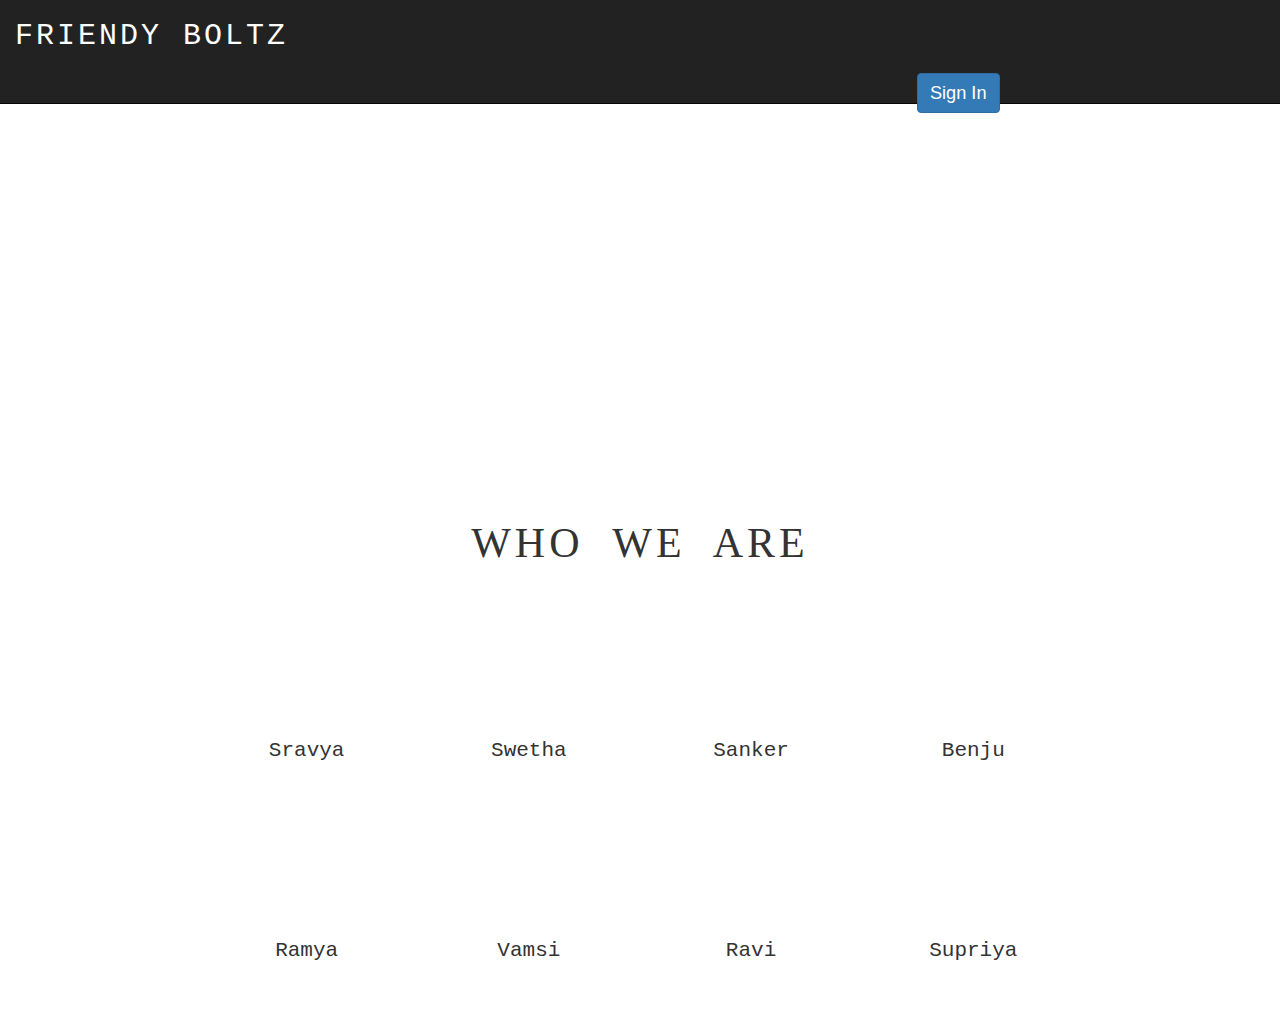
==== index1.html @ 89ec82b8 "1st version" ====
<!doctype html>
<html lang="en">
	<head>
		<link rel="stylesheet" type="text/css" href="./css/lib/bootstrap-3.3.6/css/bootstrap.min.css">
		<link rel="stylesheet" type="text/css" href="./css/style.css">
	</head>
	<body>
		<header class="navbar navbar-inverse navbar-fixed-top slider-navbar" id="top" role="banner">
			<div class="container-fluid">
			  	<div class="navbar-header">
			  		<h2>FRIENDY BOLTZ</h2>
			  	</div>
			  	<div class="collapse navbar-collapse">
			  		<ul class="nav navbar-nav">
			  			<li><button class="btn btn-primary">Sign In</button></li>
			  		</ul>	
			  	</div>
			</div>
		</header>
		<div class="container-fluid friendyboltz">
			<div class="row">
				<div class="col-xs-12 col-sm-12 cover-pic"></div> 
				<div class="col-sm-push-1 col-sm-10 members-intro">
					<h1 class="text-center">WHO WE ARE</h1>
					<div class="row">
						<div class="col-sm-push-1 col-sm-10">
							<div class="row">
								<div class="col-sm-12 member-row">
									<div class="row">
										<div class="col-xs-3 col-sm-3">
											<!-- <img src="./images/sravya.jpg"> -->
											<div class="sravya members-pic"></div>
											<p class="text-center">Sravya</p>
										</div>
										<div class="col-xs-3 col-sm-3">
											<div class="swetha members-pic"></div>
											<p class="text-center">Swetha</p>
										</div>
										<div class="col-xs-3 col-sm-3">
											<div class="shan members-pic"></div>
											<p class="text-center">Sanker</p>
										</div>
										<div class="col-xs-3 col-sm-3">
											<div class="ben members-pic"></div>
											<p class="text-center">Benju</p>
										</div>
									</div>
								</div>
								<div class="col-xs-12 col-sm-12 member-row">
									<div class="row">
										<div class="col-xs-3 col-sm-3">
											<!-- <img src="./images/sravya.jpg"> -->
											<div class="ramya members-pic"></div>
											<p class="text-center">Ramya</p>
										</div>
										<div class="col-xs-3 col-sm-3">
											<div class="vamsi members-pic"></div>
											<p class="text-center">Vamsi</p>
										</div>
										<div class="col-xs-3 col-sm-3">
											<div class="ravi members-pic"></div>
											<p class="text-center">Ravi</p>
										</div>
										<div class="col-xs-3 col-sm-3">
											<div class="supriya members-pic"></div>
											<p class="text-center">Supriya</p>
										</div>
									</div>
								</div>
							</div>
						</div>
					</div>
				</div>
			</div>
		</div>
	</body>
</html>
---- css/style.css ----
.friendyboltz{
	background: url("D:/PersonalProject/images/coverPic9.jpg");
}
.friendyboltz a{
	font-family: cursive;
    color: #880808;
    font-size: 1.8em;
    font-weight: bold;
}
.site-logo p{
	color: black;
	letter-spacing: 4px;
}
.site-logo button{
	float: right;
	position: relative;
	top:-50px;
}
.site-logo{
	height: 60px;
	/*background: #282727;*/
	font-size: 2.5em;
	font-family: sans-serif;
	font-weight: bold;
}
.members-intro{
	background-color: white;
	position: relative;
	top:-50px;
}
.members-intro img{
	height:140px;
	width:175px;
	border-radius: 90px;
}
.members-intro p{
	font-size: 1.5em;
	font-family: monospace;
}
.sravya{
	background: url("D:/PersonalProject/images/sravya.jpg");
}
.swetha{
	background: url("D:/PersonalProject/images/swetha.jpg");
}
.shan{
	background: url("D:/PersonalProject/images/shan.jpg");
}
.ben{
	background: url("D:/PersonalProject/images/ben.jpg");
}

.ramya{
	background: url("D:/PersonalProject/images/ramya.jpg");
}
.vamsi{
	background: url("D:/PersonalProject/images/vamsi.jpg") 0px -15px;
}
.ravi{
	background: url("D:/PersonalProject/images/ravi1.jpg");
}
.supriya{
	background: url("D:/PersonalProject/images/supu1.jpg");
}

.members-pic{
	border-radius: 15%;
	background-size: cover;
	height: 150px
}
.members-intro h1{
	font-family: fantasy;
    letter-spacing: 4px;
    word-spacing: 15px;
    font-size: 3em
}
.member-row{
	padding-top:10px;
}
.cover-pic{
	background: url("D:/PersonalProject/images/coverPic.jpg") 0px -50px;
    background-size: cover;
    height: 550px
}
.profile-pic img{
	width: 340px;
    height: 450px;
}
.profile-content{
	font-size: 15px;
	margin-top:30px; 
}

.profile-details h1{
	font-style: italic;
	font-size: 38px;
}
.details-info{
	margin-top: 7px;
}
.slider-navbar ul.navbar-nav{
	text-align: right;
    position: relative;
    right: 3px;
    top: 10px;
}
.slider-navbar{
	margin-bottom: 0;
}
.raviPage .slider-navbar{
	padding-top: 90px;
}
.raviPage .aboutMe{
	background-color: #FFFFFF;
	margin-top: 50px;
}
ul.navbar-nav > li{
	width: 79%;
}
ul.navbar-nav > li > button{
	font-size: 1.3em
}
h2{
	color: white;
    font-family: monospace;
    letter-spacing: 3px;
}
.raviPage{
	background: url("D:/PersonalProject/images/2.jpg");
	height: 100vh;
	background-size: cover;
}
.member-details > div{
	padding-top: 10px;
	font-size: 1.5em;
}
.member-details > div.col-sm-4{
	text-align: right;
}
.member-pic{
	background: url("D:/PersonalProject/images/ravi.jpg");
	background-size: cover;
	height:500px;
}
.nav-pills>li>a{
	background-color: #FFFFFF;
	border-radius: 0px;
	border-right:2px solid black;
	font-size: 1.5em;
	font-weight: bold;
	color: black; 
}
@media (min-width: 768px){
	.navbar-nav {
	    float: none;
	}
	.navbar-nav>li {
	    width: 33.33%;
	}
	.navbar-default .navbar-nav>li>a {
    	text-align: center;
    }
}
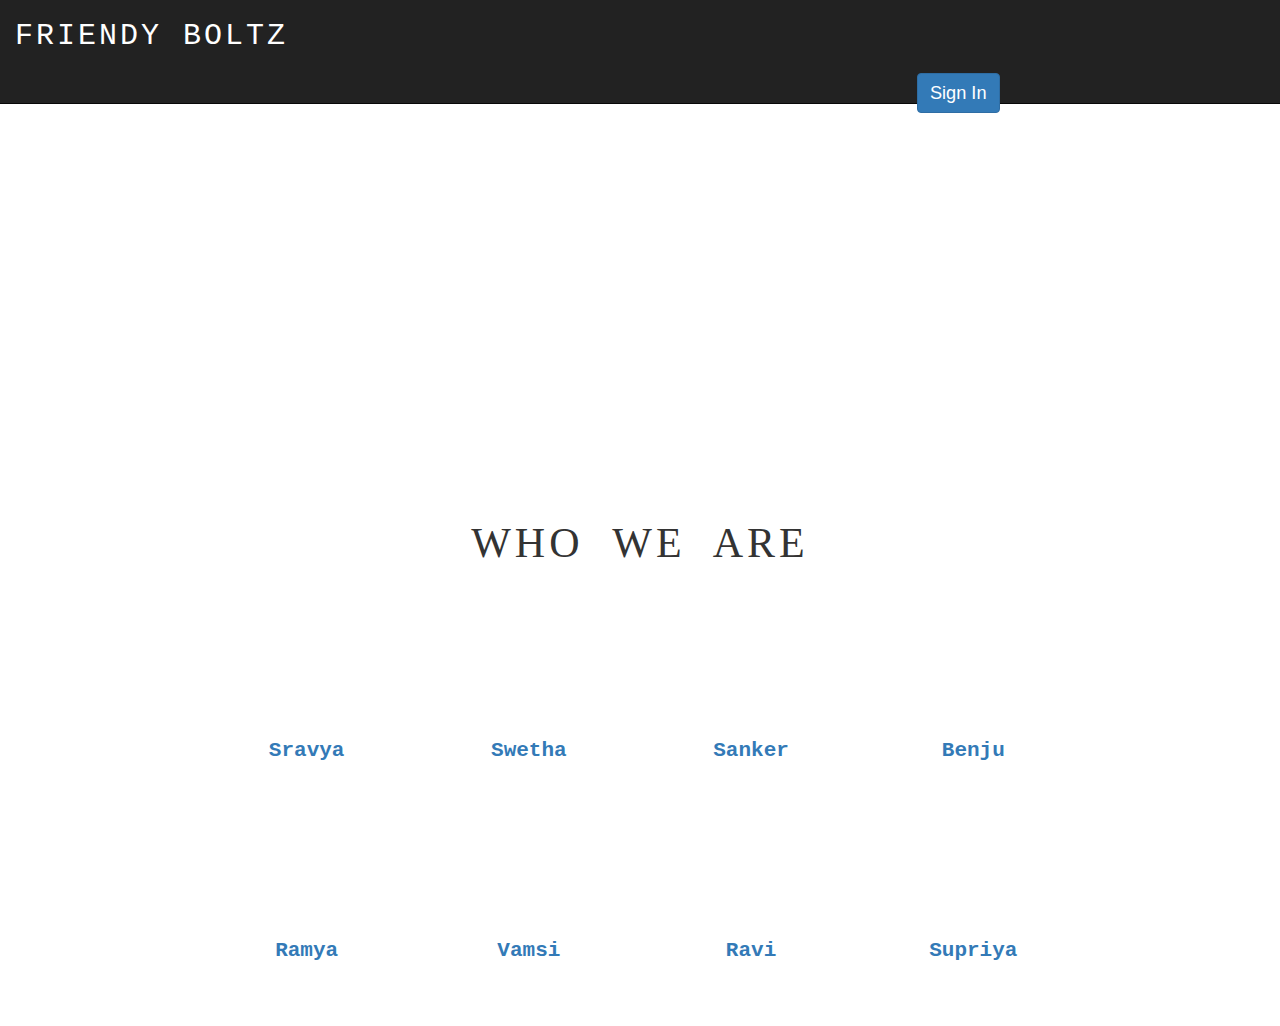
==== commit 3cd2fdb2: "version2" ====
--- a/index1.html
+++ b/index1.html
@@ -30,19 +30,19 @@
 										<div class="col-xs-3 col-sm-3">
 											<!-- <img src="./images/sravya.jpg"> -->
 											<div class="sravya members-pic"></div>
-											<p class="text-center">Sravya</p>
+											<p class="text-center"><a href="">Sravya</a></p>
 										</div>
 										<div class="col-xs-3 col-sm-3">
 											<div class="swetha members-pic"></div>
-											<p class="text-center">Swetha</p>
+											<p class="text-center"><a href="">Swetha</a></p>
 										</div>
 										<div class="col-xs-3 col-sm-3">
 											<div class="shan members-pic"></div>
-											<p class="text-center">Sanker</p>
+											<p class="text-center"><a href="">Sanker</a></p>
 										</div>
 										<div class="col-xs-3 col-sm-3">
 											<div class="ben members-pic"></div>
-											<p class="text-center">Benju</p>
+											<p class="text-center"><a href="">Benju</a></p>
 										</div>
 									</div>
 								</div>
@@ -51,19 +51,19 @@
 										<div class="col-xs-3 col-sm-3">
 											<!-- <img src="./images/sravya.jpg"> -->
 											<div class="ramya members-pic"></div>
-											<p class="text-center">Ramya</p>
+											<p class="text-center"><a href="">Ramya</a></p>
 										</div>
 										<div class="col-xs-3 col-sm-3">
 											<div class="vamsi members-pic"></div>
-											<p class="text-center">Vamsi</p>
+											<p class="text-center"><a href="">Vamsi</a></p>
 										</div>
 										<div class="col-xs-3 col-sm-3">
 											<div class="ravi members-pic"></div>
-											<p class="text-center">Ravi</p>
+											<p class="text-center"><a href="">Ravi</a></p>
 										</div>
 										<div class="col-xs-3 col-sm-3">
 											<div class="supriya members-pic"></div>
-											<p class="text-center">Supriya</p>
+											<p class="text-center"><a href="">Supriya</a></p>
 										</div>
 									</div>
 								</div>
--- a/css/style.css
+++ b/css/style.css
@@ -1,12 +1,12 @@
 .friendyboltz{
 	background: url("D:/PersonalProject/images/coverPic9.jpg");
 }
-.friendyboltz a{
+/*.friendyboltz a{
 	font-family: cursive;
     color: #880808;
     font-size: 1.8em;
     font-weight: bold;
-}
+}*/
 .site-logo p{
 	color: black;
 	letter-spacing: 4px;
@@ -77,6 +77,9 @@
 .member-row{
 	padding-top:10px;
 }
+.member-row a{
+	font-weight:bold;
+}
 .cover-pic{
 	background: url("D:/PersonalProject/images/coverPic.jpg") 0px -50px;
     background-size: cover;
@@ -108,11 +111,17 @@
 	margin-bottom: 0;
 }
 .raviPage .slider-navbar{
-	padding-top: 90px;
+	 margin-top: 60px;
 }
 .raviPage .aboutMe{
 	background-color: #FFFFFF;
-	margin-top: 50px;
+	margin-top: 20px;
+}
+.raviPage .member-picture{
+	height:400px;
+	background: url("D:/PersonalProject/images/ravi3.jpg");
+	background-size: cover;
+	margin-top:20px;
 }
 ul.navbar-nav > li{
 	width: 79%;
@@ -127,7 +136,6 @@
 }
 .raviPage{
 	background: url("D:/PersonalProject/images/2.jpg");
-	height: 100vh;
 	background-size: cover;
 }
 .member-details > div{
